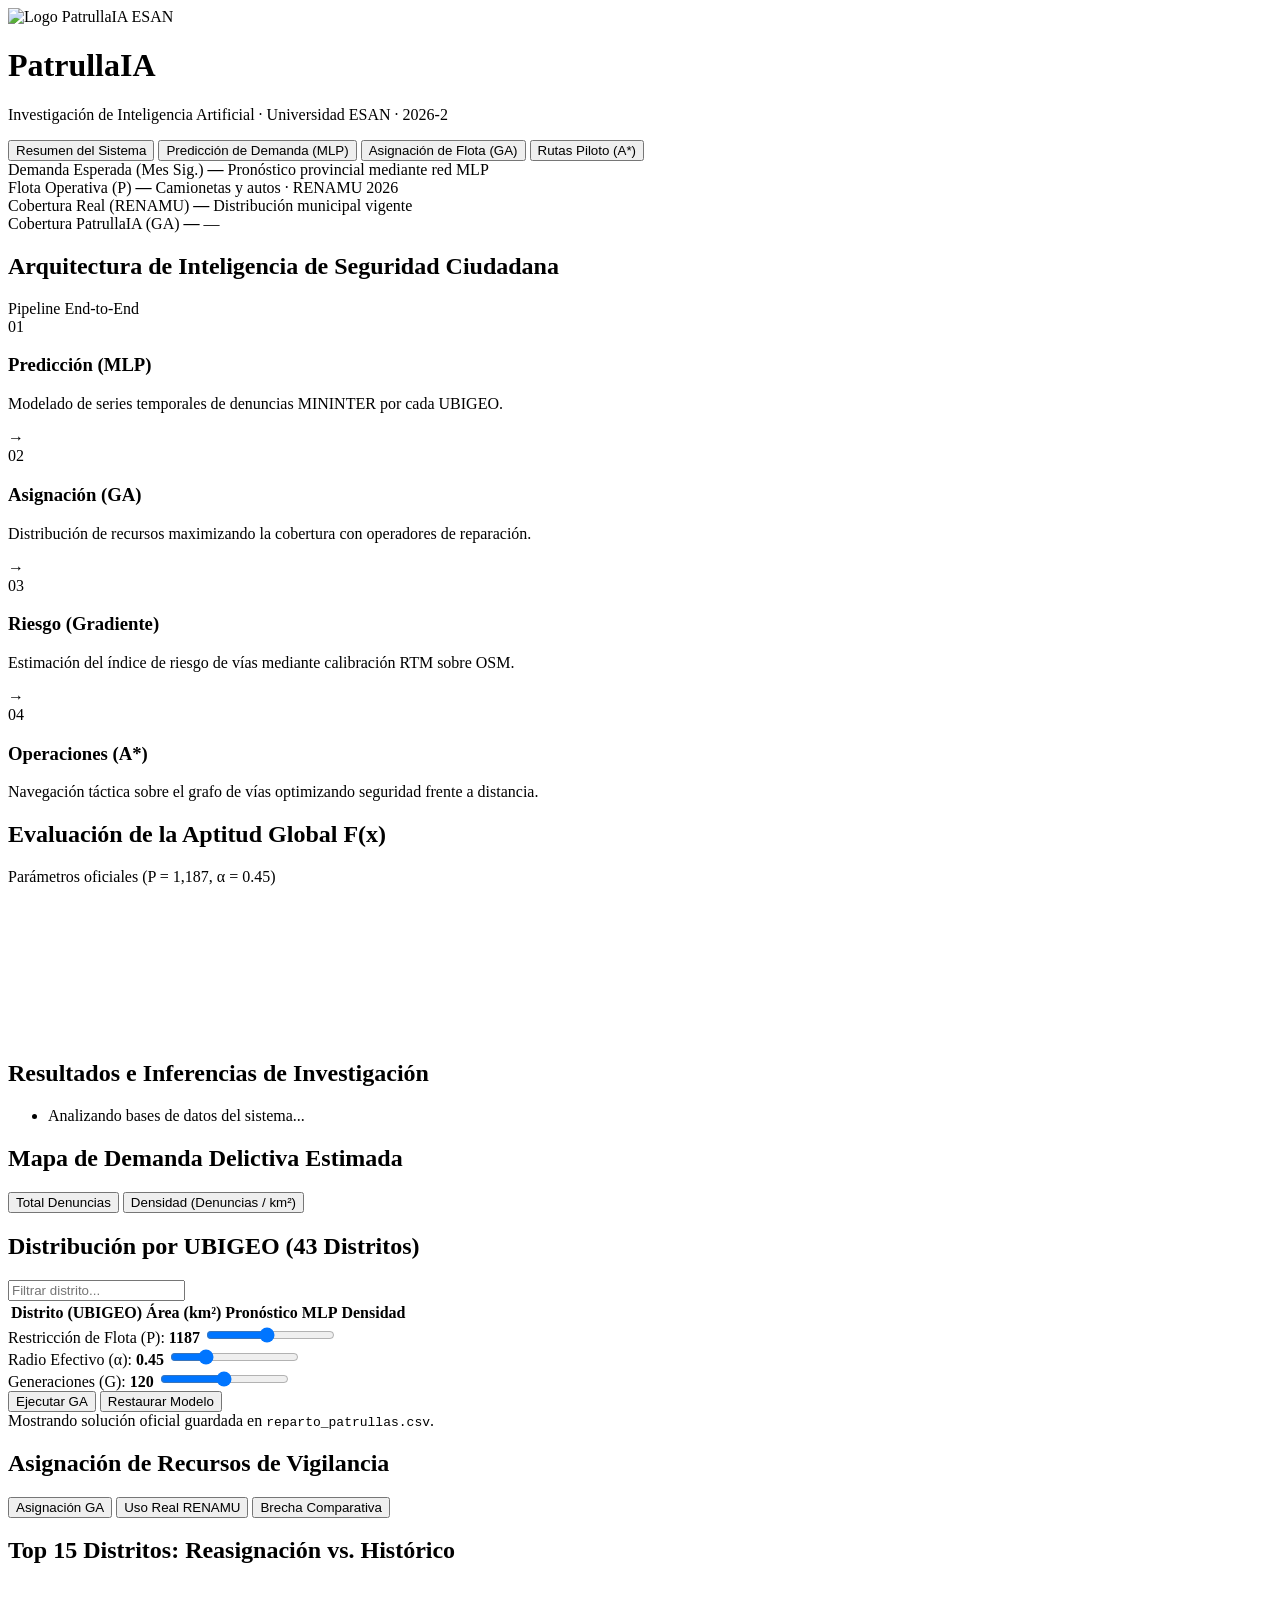
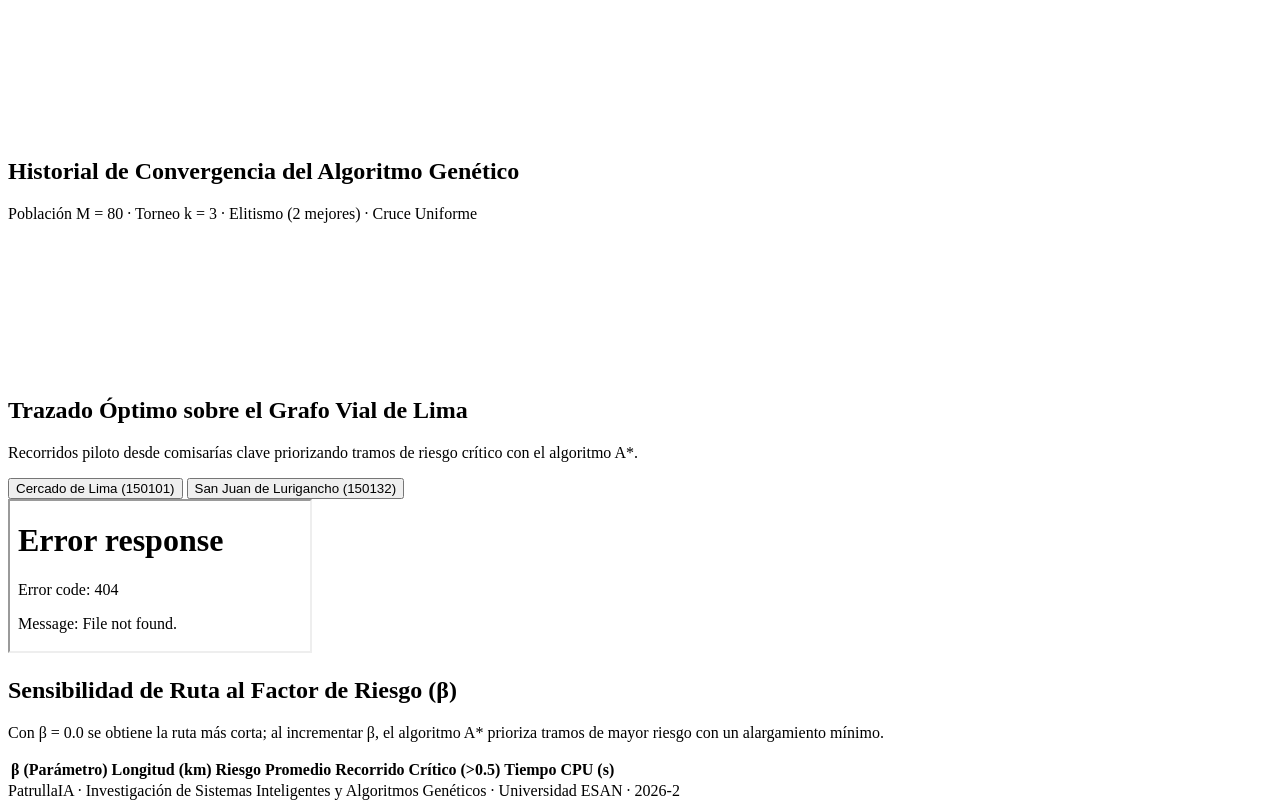
==== web/templates/index.html @ b783cfdf "feat(web): finalizar interfaz responsiva, logo ESAN y graficas listas para Render" ====
<!DOCTYPE html>
<html lang="es">
<head>
  <meta charset="UTF-8" />
  <meta name="viewport" content="width=device-width, initial-scale=1.0" />
  <title>PatrullaIA — Optimización de Patrullaje en Lima Metropolitana</title>
  <link rel="stylesheet" href="https://unpkg.com/leaflet@1.9.4/dist/leaflet.css" />
  <link rel="stylesheet" href="/static/css/styles.css" />
</head>
<body>
  <header class="topbar">
    <div class="topbar-inner">
      <div class="brand">
        <img src="/static/images/logo_patrulla_ia.png" alt="Logo PatrullaIA ESAN" class="brand-logo" />
        <div class="brand-text">
          <h1>PatrullaIA</h1>
          <p class="subtitle">Investigación de Inteligencia Artificial · Universidad ESAN · 2026-2</p>
        </div>
      </div>
      <nav class="tabs" role="tablist">
        <button class="tab-btn active" data-tab="resumen">Resumen del Sistema</button>
        <button class="tab-btn" data-tab="prediccion">Predicción de Demanda (MLP)</button>
        <button class="tab-btn" data-tab="asignacion">Asignación de Flota (GA)</button>
        <button class="tab-btn" data-tab="rutas">Rutas Piloto (A*)</button>
      </nav>
    </div>
  </header>

  <main class="container">
    <!-- PESTAÑA 1: RESUMEN EJECUTIVO -->
    <section id="tab-resumen" class="tab-panel active">
      <div class="kpi-grid">
        <div class="card kpi">
          <span class="kpi-label">Demanda Esperada (Mes Sig.)</span>
          <strong class="kpi-value" id="kpi-denuncias">—</strong>
          <span class="kpi-meta">Pronóstico provincial mediante red MLP</span>
        </div>
        <div class="card kpi">
          <span class="kpi-label">Flota Operativa (P)</span>
          <strong class="kpi-value" id="kpi-flota">—</strong>
          <span class="kpi-meta">Camionetas y autos · RENAMU 2026</span>
        </div>
        <div class="card kpi">
          <span class="kpi-label">Cobertura Real (RENAMU)</span>
          <strong class="kpi-value neutral" id="kpi-renamu">—</strong>
          <span class="kpi-meta">Distribución municipal vigente</span>
        </div>
        <div class="card kpi highlight">
          <span class="kpi-label">Cobertura PatrullaIA (GA)</span>
          <strong class="kpi-value success" id="kpi-ga">—</strong>
          <span class="kpi-meta success-text" id="kpi-ganancia">—</span>
        </div>
      </div>

      <div class="card pipeline-card">
        <div class="card-header">
          <h2>Arquitectura de Inteligencia de Seguridad Ciudadana</h2>
          <span class="badge">Pipeline End-to-End</span>
        </div>
        <div class="pipeline">
          <div class="step">
            <span class="step-num">01</span>
            <h3>Predicción (MLP)</h3>
            <p>Modelado de series temporales de denuncias MININTER por cada UBIGEO.</p>
          </div>
          <div class="arrow">→</div>
          <div class="step">
            <span class="step-num">02</span>
            <h3>Asignación (GA)</h3>
            <p>Distribución de recursos maximizando la cobertura con operadores de reparación.</p>
          </div>
          <div class="arrow">→</div>
          <div class="step">
            <span class="step-num">03</span>
            <h3>Riesgo (Gradiente)</h3>
            <p>Estimación del índice de riesgo de vías mediante calibración RTM sobre OSM.</p>
          </div>
          <div class="arrow">→</div>
          <div class="step">
            <span class="step-num">04</span>
            <h3>Operaciones (A*)</h3>
            <p>Navegación táctica sobre el grafo de vías optimizando seguridad frente a distancia.</p>
          </div>
        </div>
      </div>

      <div class="two-col">
        <div class="card">
          <div class="card-header">
            <h2>Evaluación de la Aptitud Global F(x)</h2>
            <span class="muted">Parámetros oficiales (P = 1,187, α = 0.45)</span>
          </div>
          <div class="chart-wrap">
            <canvas id="chart-estrategias"></canvas>
          </div>
        </div>
        <div class="card">
          <div class="card-header">
            <h2>Resultados e Inferencias de Investigación</h2>
          </div>
          <ul class="insights-list" id="lista-hallazgos">
            <li>Analizando bases de datos del sistema...</li>
          </ul>
        </div>
      </div>
    </section>

    <!-- PESTAÑA 2: PREDICCIÓN -->
    <section id="tab-prediccion" class="tab-panel">
      <div class="two-col wide-left">
        <div class="card">
          <div class="card-header">
            <h2>Mapa de Demanda Delictiva Estimada</h2>
            <div class="segmented" id="toggle-pred-metric">
              <button class="seg-btn active" data-metric="d_esperadas">Total Denuncias</button>
              <button class="seg-btn" data-metric="densidad">Densidad (Denuncias / km²)</button>
            </div>
          </div>
          <div id="map-prediccion" class="map-box"></div>
        </div>
        <div class="card">
          <div class="card-header">
            <h2>Distribución por UBIGEO (43 Distritos)</h2>
            <input type="search" id="buscar-distrito" class="search-input" placeholder="Filtrar distrito..." />
          </div>
          <div class="table-scroll">
            <table>
              <thead>
                <tr>
                  <th>Distrito (UBIGEO)</th>
                  <th class="num">Área (km²)</th>
                  <th class="num">Pronóstico MLP</th>
                  <th class="num">Densidad</th>
                </tr>
              </thead>
              <tbody id="tbody-prediccion"></tbody>
            </table>
          </div>
        </div>
      </div>
    </section>

    <!-- PESTAÑA 3: ASIGNACIÓN (ALGORITMO GENÉTICO) -->
    <section id="tab-asignacion" class="tab-panel">
      <div class="card sim-bar">
        <div class="sim-controls">
          <div class="control">
            <label for="input-flota">Restricción de Flota (P): <strong id="lbl-flota">1187</strong></label>
            <input type="range" id="input-flota" min="300" max="2200" step="10" value="1187" />
          </div>
          <div class="control">
            <label for="input-alpha">Radio Efectivo (α): <strong id="lbl-alpha">0.45</strong></label>
            <input type="range" id="input-alpha" min="0.20" max="1.20" step="0.05" value="0.45" />
          </div>
          <div class="control">
            <label for="input-epochs">Generaciones (G): <strong id="lbl-epochs">120</strong></label>
            <input type="range" id="input-epochs" min="40" max="200" step="20" value="120" />
          </div>
          <div class="sim-actions">
            <button id="btn-simular" class="btn-primary">Ejecutar GA</button>
            <button id="btn-reset" class="btn-secondary">Restaurar Modelo</button>
          </div>
        </div>
        <div class="sim-status" id="sim-status">Mostrando solución oficial guardada en <code>reparto_patrullas.csv</code>.</div>
      </div>

      <div class="two-col">
        <div class="card">
          <div class="card-header">
            <h2>Asignación de Recursos de Vigilancia</h2>
            <div class="segmented" id="toggle-ga-map">
              <button class="seg-btn active" data-layer="patrullas_ga">Asignación GA</button>
              <button class="seg-btn" data-layer="patrullas_renamu">Uso Real RENAMU</button>
              <button class="seg-btn" data-layer="brecha">Brecha Comparativa</button>
            </div>
          </div>
          <div id="map-ga" class="map-box"></div>
        </div>
        <div class="card">
          <div class="card-header">
            <h2>Top 15 Distritos: Reasignación vs. Histórico</h2>
          </div>
          <div class="chart-wrap tall">
            <canvas id="chart-top15"></canvas>
          </div>
        </div>
      </div>

      <div class="card">
        <div class="card-header">
          <h2>Historial de Convergencia del Algoritmo Genético</h2>
          <span class="muted" id="lbl-conv-meta">Población M = 80 · Torneo k = 3 · Elitismo (2 mejores) · Cruce Uniforme</span>
        </div>
        <div class="chart-wrap short">
          <canvas id="chart-convergencia"></canvas>
        </div>
      </div>
    </section>

    <!-- PESTAÑA 4: RUTAS PILOTO -->
    <section id="tab-rutas" class="tab-panel">
      <div class="card rutas-header">
        <div>
          <h2>Trazado Óptimo sobre el Grafo Vial de Lima</h2>
          <p class="muted">Recorridos piloto desde comisarías clave priorizando tramos de riesgo crítico con el algoritmo A*.</p>
        </div>
        <div class="segmented" id="toggle-piloto">
          <button class="seg-btn active" data-ubigeo="150101">Cercado de Lima (150101)</button>
          <button class="seg-btn" data-ubigeo="150132">San Juan de Lurigancho (150132)</button>
        </div>
      </div>

      <div class="two-col wide-left">
        <div class="card iframe-card">
          <iframe id="iframe-ruta" src="/mapas/ruta_150101.html" title="Mapa interactivo de ruta A*"></iframe>
        </div>
        <div class="card">
          <div class="card-header">
            <h2>Sensibilidad de Ruta al Factor de Riesgo (β)</h2>
          </div>
          <p class="muted small-note">Con β = 0.0 se obtiene la ruta más corta; al incrementar β, el algoritmo A* prioriza tramos de mayor riesgo con un alargamiento mínimo.</p>
          <div class="table-scroll">
            <table>
              <thead>
                <tr>
                  <th class="num">β (Parámetro)</th>
                  <th class="num">Longitud (km)</th>
                  <th class="num">Riesgo Promedio</th>
                  <th class="num">Recorrido Crítico (&gt;0.5)</th>
                  <th class="num">Tiempo CPU (s)</th>
                </tr>
              </thead>
              <tbody id="tbody-rutas"></tbody>
            </table>
          </div>
        </div>
      </div>
    </section>
  </main>

  <footer class="footer">
    PatrullaIA · Investigación de Sistemas Inteligentes y Algoritmos Genéticos · Universidad ESAN · 2026-2
  </footer>

  <script src="https://unpkg.com/leaflet@1.9.4/dist/leaflet.js"></script>
  <script src="https://cdn.jsdelivr.net/npm/chart.js@4.4.4/dist/chart.umd.min.js"></script>
  <script src="/static/js/main.js"></script>
</body>
</html>
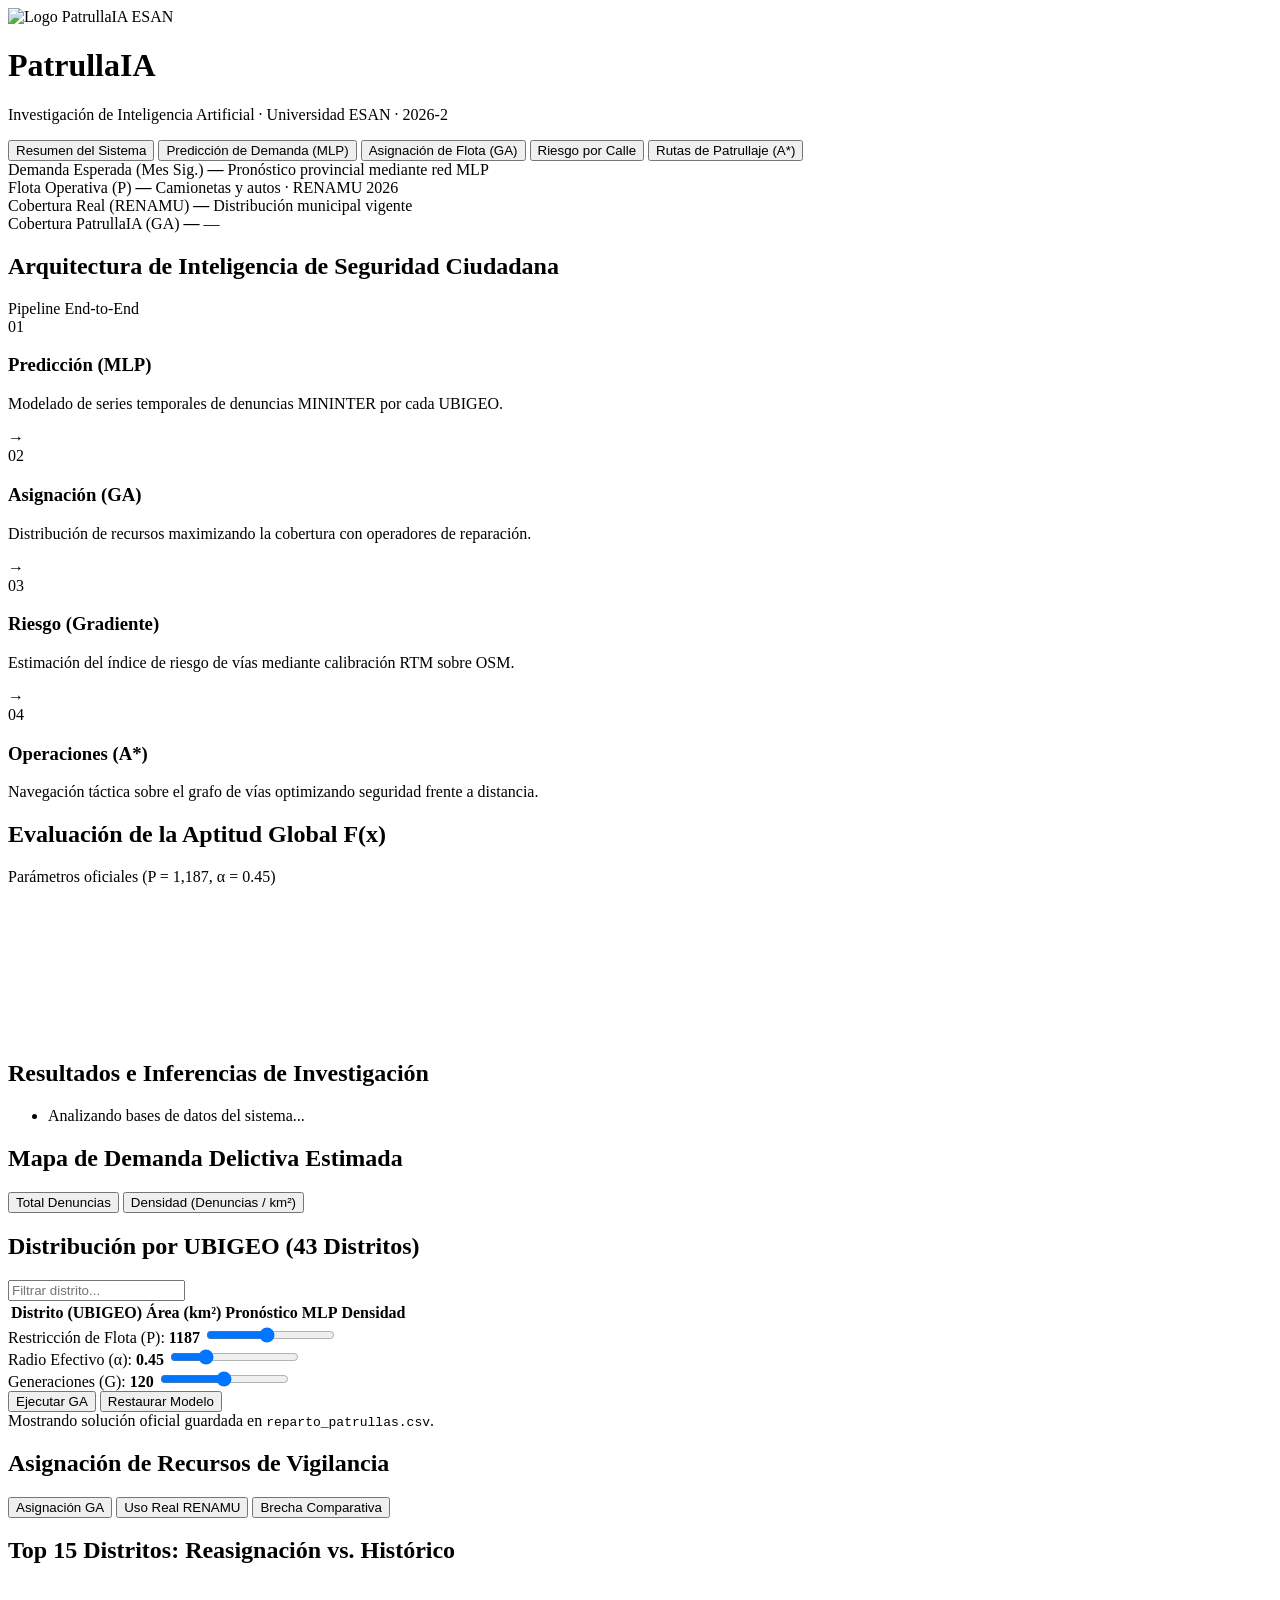
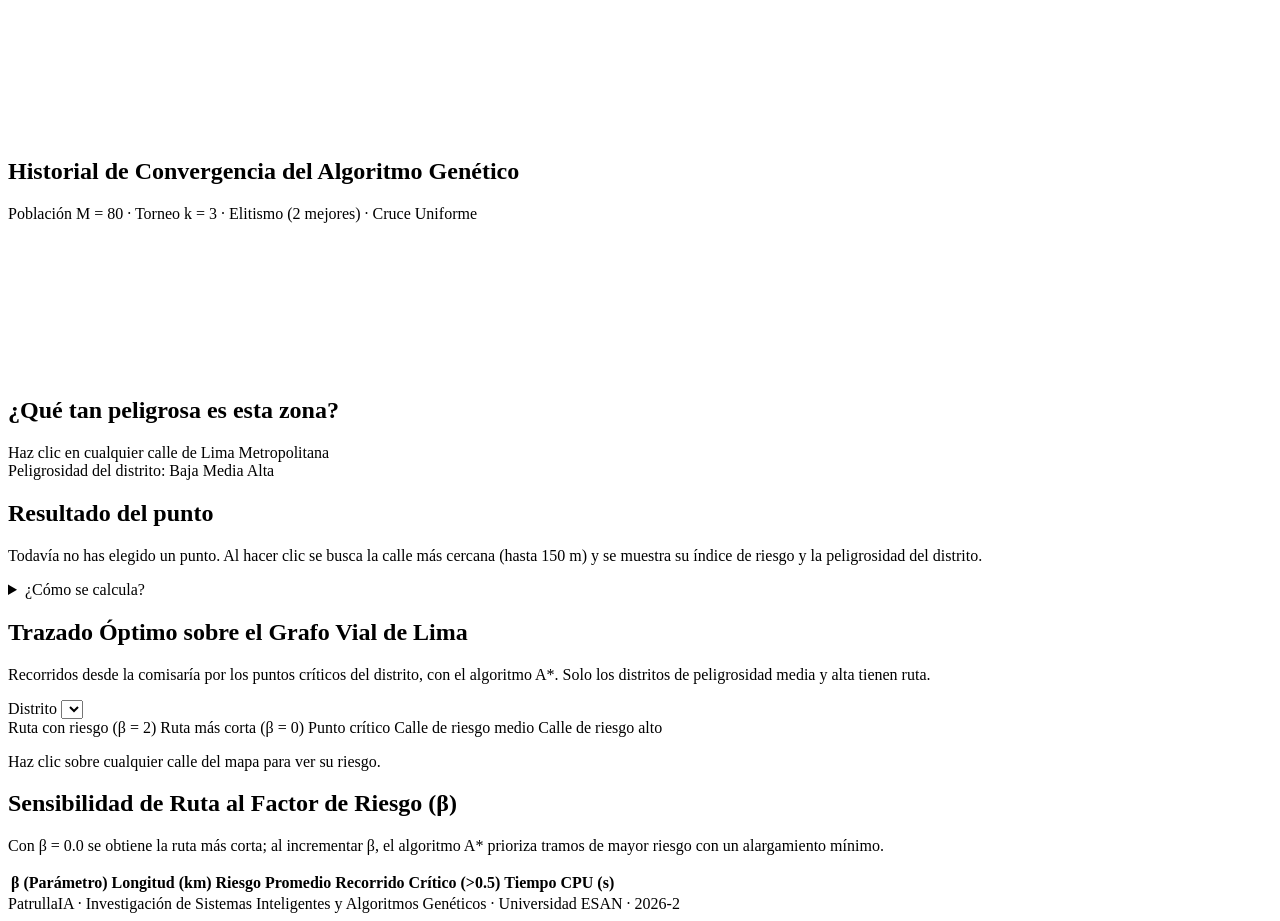
==== commit 89cfdcf2: "Web: riesgo por calle al hacer clic y rutas A* en 28 distritos - Nueva pestaña "Riesgo por Calle": a" ====
--- a/web/templates/index.html
+++ b/web/templates/index.html
@@ -4,6 +4,7 @@
   <meta charset="UTF-8" />
   <meta name="viewport" content="width=device-width, initial-scale=1.0" />
   <title>PatrullaIA — Optimización de Patrullaje en Lima Metropolitana</title>
+  <link rel="icon" type="image/png" href="/static/images/favicon.png" />
   <link rel="stylesheet" href="https://unpkg.com/leaflet@1.9.4/dist/leaflet.css" />
   <link rel="stylesheet" href="/static/css/styles.css" />
 </head>
@@ -21,7 +22,8 @@
         <button class="tab-btn active" data-tab="resumen">Resumen del Sistema</button>
         <button class="tab-btn" data-tab="prediccion">Predicción de Demanda (MLP)</button>
         <button class="tab-btn" data-tab="asignacion">Asignación de Flota (GA)</button>
-        <button class="tab-btn" data-tab="rutas">Rutas Piloto (A*)</button>
+        <button class="tab-btn" data-tab="riesgo">Riesgo por Calle</button>
+        <button class="tab-btn" data-tab="rutas">Rutas de Patrullaje (A*)</button>
       </nav>
     </div>
   </header>
@@ -197,27 +199,68 @@
       </div>
     </section>
 
-    <!-- PESTAÑA 4: RUTAS PILOTO -->
+    <!-- PESTAÑA 4: RIESGO POR CALLE -->
+    <section id="tab-riesgo" class="tab-panel">
+      <div class="two-col wide-left">
+        <div class="card">
+          <div class="card-header">
+            <h2>¿Qué tan peligrosa es esta zona?</h2>
+            <span class="muted">Haz clic en cualquier calle de Lima Metropolitana</span>
+          </div>
+          <div id="map-riesgo" class="map-box map-clic"></div>
+          <div class="leyenda">
+            <span class="leyenda-titulo">Peligrosidad del distrito:</span>
+            <span><i style="background:#fde68a"></i>Baja</span>
+            <span><i style="background:#fb923c"></i>Media</span>
+            <span><i style="background:#dc2626"></i>Alta</span>
+          </div>
+        </div>
+        <div class="card" aria-live="polite">
+          <div class="card-header">
+            <h2>Resultado del punto</h2>
+          </div>
+          <div id="panel-riesgo" class="panel-riesgo">
+            <p class="muted">Todavía no has elegido un punto. Al hacer clic se busca la calle más cercana (hasta 150 m) y se muestra su índice de riesgo y la peligrosidad del distrito.</p>
+          </div>
+          <details class="nota-metodo">
+            <summary>¿Cómo se calcula?</summary>
+            <p><strong>Riesgo de la calle (0 a 1):</strong> suma ponderada de los paraderos, mercados y bancos o cajeros a menos de 100 m del tramo. Los pesos se calibraron con descenso del gradiente contra las denuncias de robo y hurto de los 43 distritos (módulo 03). Bajo &lt; 0,2 · medio 0,2–0,5 · alto ≥ 0,5. Es un índice <em>relativo</em> para priorizar patrullaje, no la probabilidad de sufrir un delito.</p>
+            <p><strong>Peligrosidad del distrito:</strong> denuncias esperadas el mes siguiente (módulo 02) por km², dividida en tercios entre los 43 distritos.</p>
+          </details>
+        </div>
+      </div>
+    </section>
+
+    <!-- PESTAÑA 5: RUTAS DE PATRULLAJE -->
     <section id="tab-rutas" class="tab-panel">
       <div class="card rutas-header">
         <div>
           <h2>Trazado Óptimo sobre el Grafo Vial de Lima</h2>
-          <p class="muted">Recorridos piloto desde comisarías clave priorizando tramos de riesgo crítico con el algoritmo A*.</p>
-        </div>
-        <div class="segmented" id="toggle-piloto">
-          <button class="seg-btn active" data-ubigeo="150101">Cercado de Lima (150101)</button>
-          <button class="seg-btn" data-ubigeo="150132">San Juan de Lurigancho (150132)</button>
+          <p class="muted">Recorridos desde la comisaría por los puntos críticos del distrito, con el algoritmo A*. Solo los distritos de peligrosidad media y alta tienen ruta.</p>
+        </div>
+        <div class="control-select">
+          <label for="select-ruta">Distrito</label>
+          <select id="select-ruta"></select>
         </div>
       </div>
 
       <div class="two-col wide-left">
-        <div class="card iframe-card">
-          <iframe id="iframe-ruta" src="/mapas/ruta_150101.html" title="Mapa interactivo de ruta A*"></iframe>
+        <div class="card">
+          <div id="map-rutas" class="map-box map-clic"></div>
+          <div class="leyenda">
+            <span><i class="linea" style="background:#d62728"></i>Ruta con riesgo (β = 2)</span>
+            <span><i class="linea discontinua"></i>Ruta más corta (β = 0)</span>
+            <span><i style="background:#e4572e;border-radius:50%"></i>Punto crítico</span>
+            <span><i class="linea" style="background:#f59e0b"></i>Calle de riesgo medio</span>
+            <span><i class="linea" style="background:#7f1d1d"></i>Calle de riesgo alto</span>
+          </div>
+          <p class="muted small-note">Haz clic sobre cualquier calle del mapa para ver su riesgo.</p>
         </div>
         <div class="card">
           <div class="card-header">
             <h2>Sensibilidad de Ruta al Factor de Riesgo (β)</h2>
           </div>
+          <p class="muted small-note" id="info-ruta"></p>
           <p class="muted small-note">Con β = 0.0 se obtiene la ruta más corta; al incrementar β, el algoritmo A* prioriza tramos de mayor riesgo con un alargamiento mínimo.</p>
           <div class="table-scroll">
             <table>
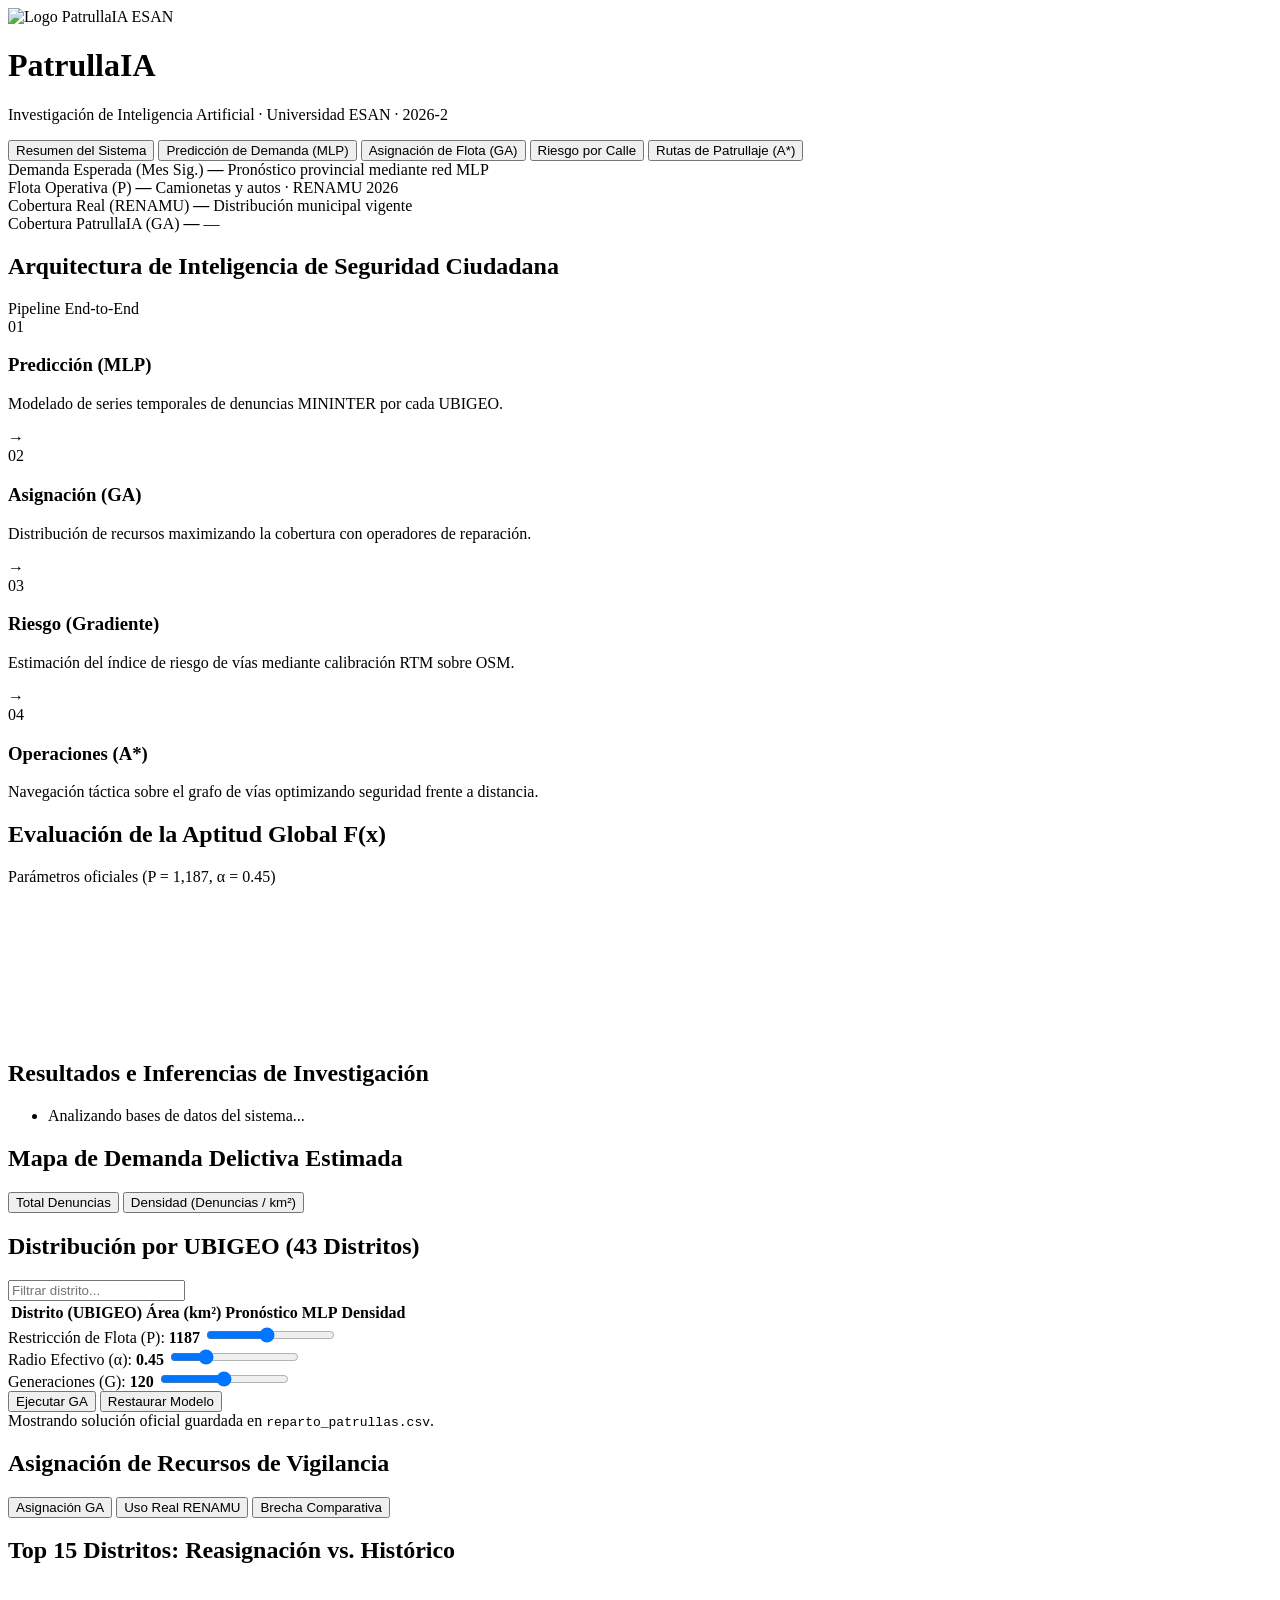
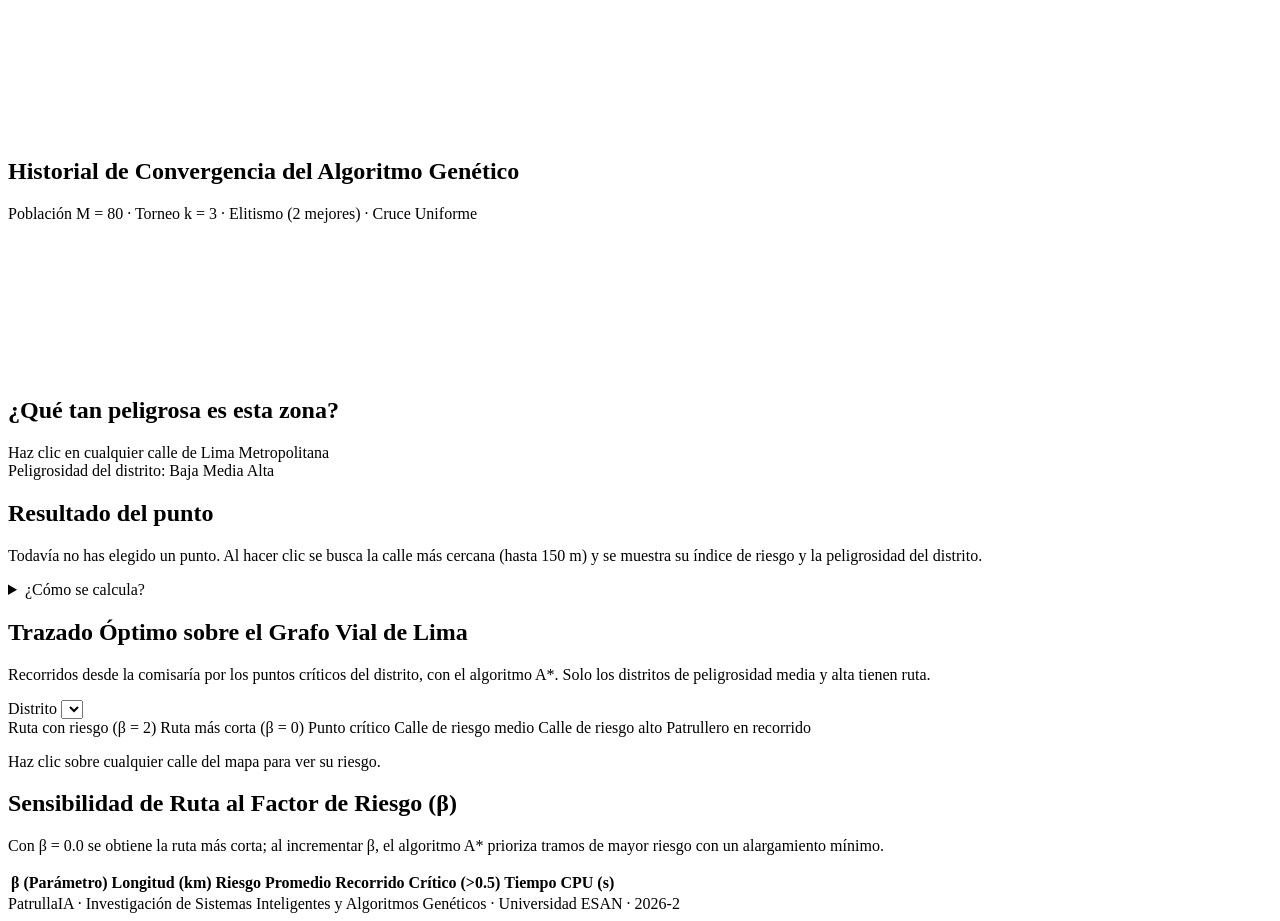
==== commit af1019cd: "Agrega patrullero animado en las rutas" ====
--- a/web/templates/index.html
+++ b/web/templates/index.html
@@ -253,6 +253,7 @@
             <span><i style="background:#e4572e;border-radius:50%"></i>Punto crítico</span>
             <span><i class="linea" style="background:#f59e0b"></i>Calle de riesgo medio</span>
             <span><i class="linea" style="background:#7f1d1d"></i>Calle de riesgo alto</span>
+            <span><i class="patrullero-mini"></i>Patrullero en recorrido</span>
           </div>
           <p class="muted small-note">Haz clic sobre cualquier calle del mapa para ver su riesgo.</p>
         </div>
@@ -287,6 +288,7 @@
 
   <script src="https://unpkg.com/leaflet@1.9.4/dist/leaflet.js"></script>
   <script src="https://cdn.jsdelivr.net/npm/chart.js@4.4.4/dist/chart.umd.min.js"></script>
+  <script src="/static/js/patrullero.js"></script>
   <script src="/static/js/main.js"></script>
 </body>
 </html>
